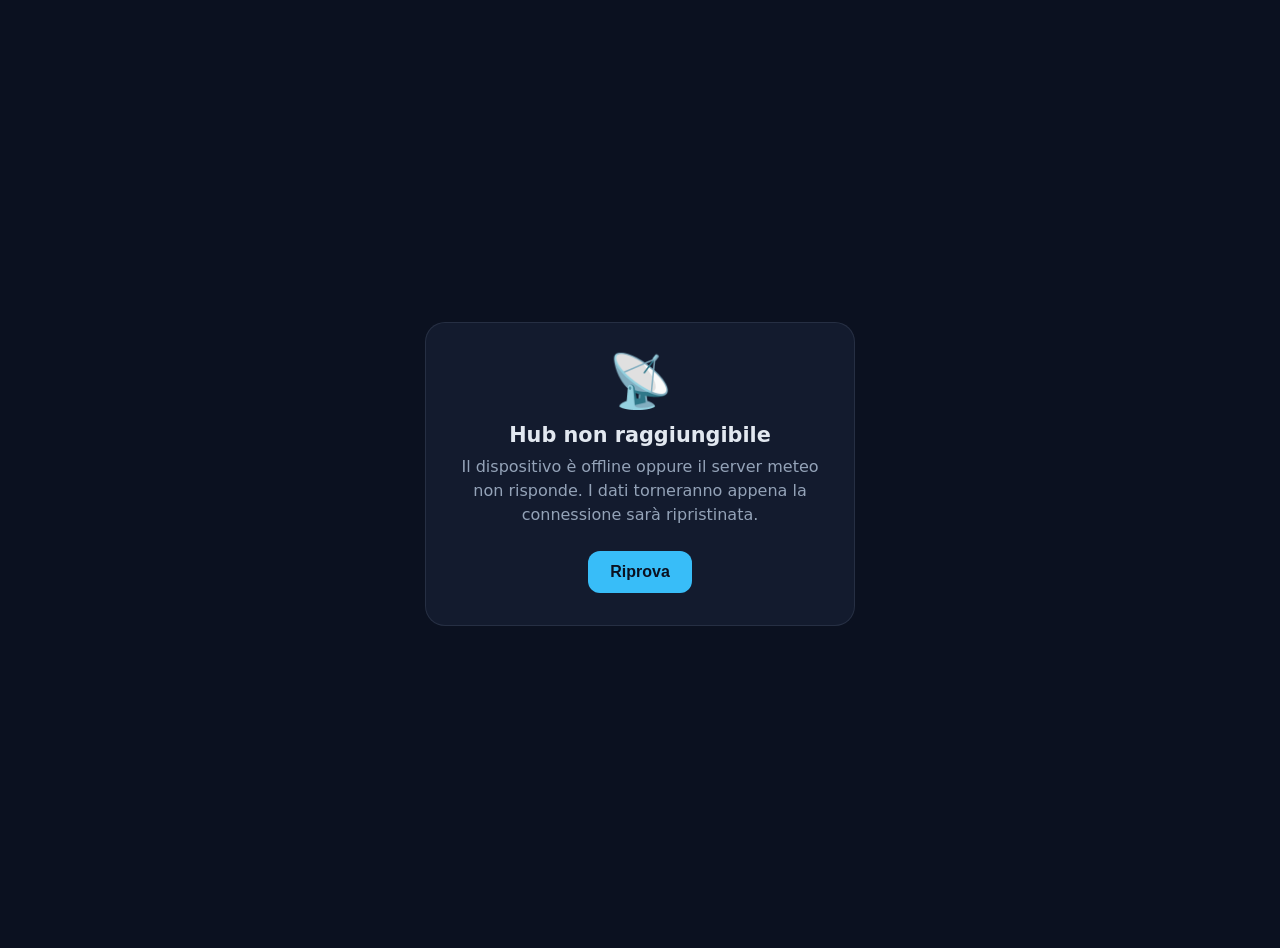
==== backend/static/offline.html @ 0fdb1d2e "feat(ui): PWA offline support, mobile fixes, radar basemap and accessibility - Service worker: real " ====
<!doctype html>
<html lang="it">
<head>
    <meta charset="utf-8">
    <meta name="viewport" content="width=device-width, initial-scale=1, viewport-fit=cover">
    <meta name="theme-color" content="#0b1120">
    <title>Weather Hub · Offline</title>
    <style>
        :root { color-scheme: dark; }
        body {
            margin: 0; min-height: 100vh; display: grid; place-items: center;
            background: #0b1120; color: #e2e8f0;
            font-family: system-ui, -apple-system, "Segoe UI", Roboto, sans-serif;
            padding: 24px env(safe-area-inset-right) 24px env(safe-area-inset-left);
        }
        .card {
            max-width: 380px; text-align: center; padding: 32px 24px;
            background: #131b2e; border: 1px solid rgba(148, 163, 184, 0.15); border-radius: 20px;
        }
        .icon { font-size: 52px; line-height: 1; }
        h1 { font-size: 1.3rem; margin: 16px 0 8px; }
        p { color: #94a3b8; line-height: 1.5; margin: 0 0 24px; }
        button {
            background: #38bdf8; color: #0b1120; border: 0; border-radius: 12px;
            padding: 12px 22px; font-size: 1rem; font-weight: 600; cursor: pointer;
        }
        button:focus-visible { outline: 3px solid #e2e8f0; outline-offset: 2px; }
    </style>
</head>
<body>
    <main class="card">
        <div class="icon" aria-hidden="true">📡</div>
        <h1>Hub non raggiungibile</h1>
        <p>Il dispositivo è offline oppure il server meteo non risponde. I dati torneranno appena la connessione sarà ripristinata.</p>
        <button type="button" onclick="location.reload()">Riprova</button>
    </main>
    <script>
        window.addEventListener('online', () => location.reload());
    </script>
</body>
</html>
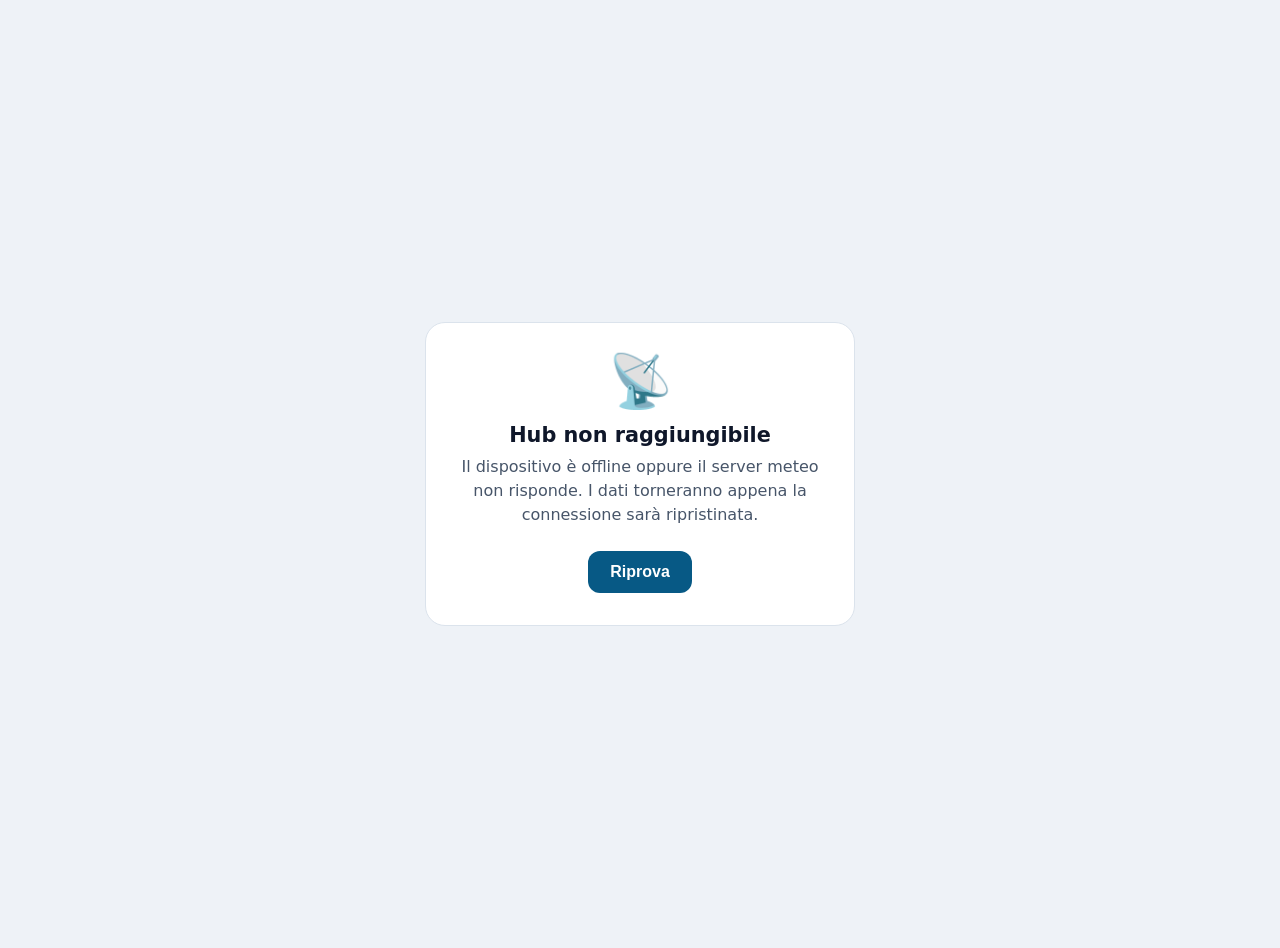
==== commit 73fa519e: "feat(ui): simpler navigation, focused Home and light/dark/auto theme - Bottom bar reduced to Home, C" ====
--- a/backend/static/offline.html
+++ b/backend/static/offline.html
@@ -25,6 +25,14 @@
             padding: 12px 22px; font-size: 1rem; font-weight: 600; cursor: pointer;
         }
         button:focus-visible { outline: 3px solid #e2e8f0; outline-offset: 2px; }
+        @media (prefers-color-scheme: light) {
+            :root { color-scheme: light; }
+            body { background: #eef2f7; color: #0f172a; }
+            .card { background: #ffffff; border-color: #dbe3ec; }
+            p { color: #475569; }
+            button { background: #075985; color: #ffffff; }
+            button:focus-visible { outline-color: #0f172a; }
+        }
     </style>
 </head>
 <body>
